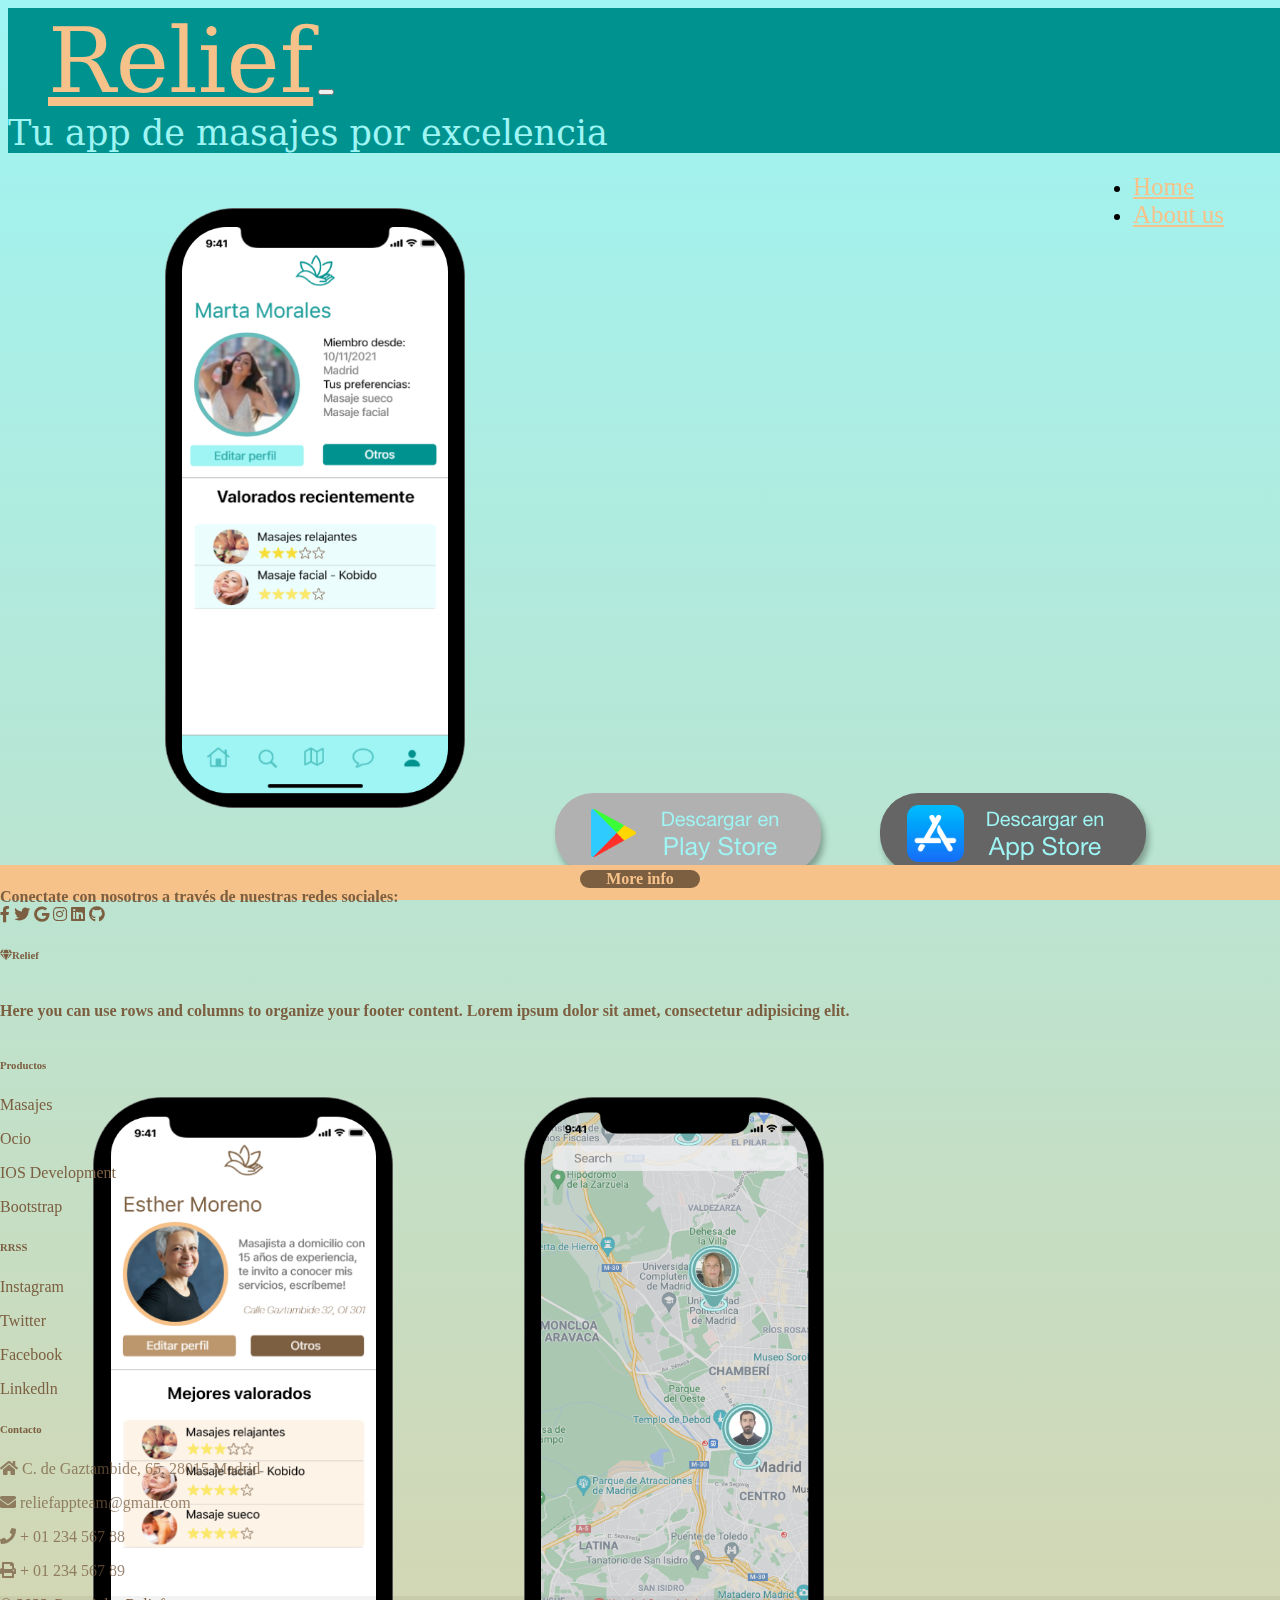
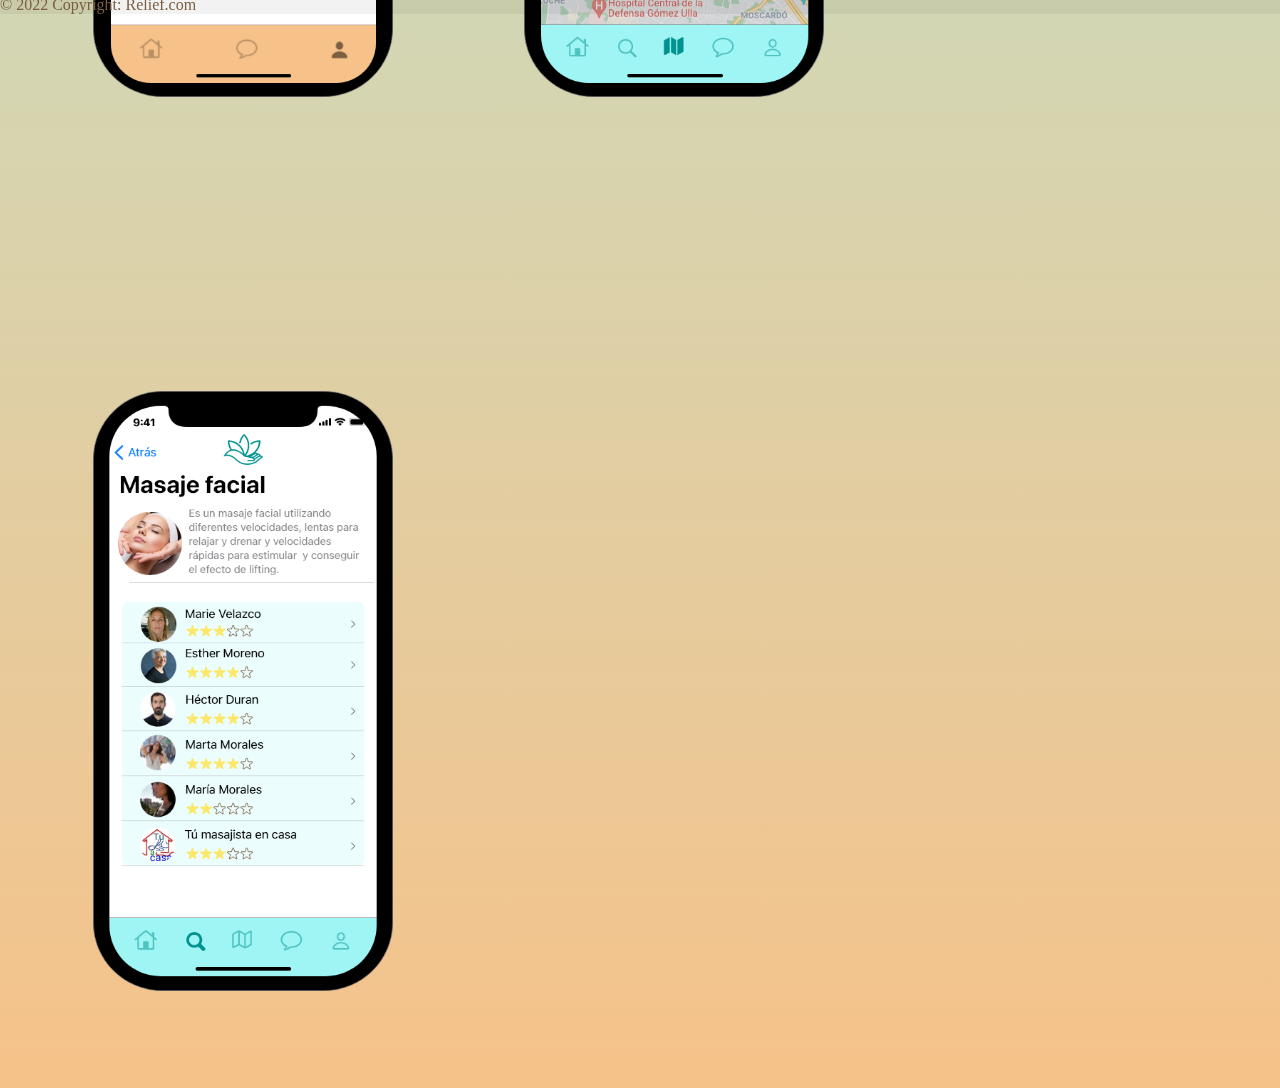
==== index.html @ e04775b9 "Hosting prep" ====
<!DOCTYPE html>
<html>

<head>
    <meta charset="UTF-8" />
    <title>Relief - Tu app de masajes</title>

    <link href="https://cdn.jsdelivr.net/npm/bootstrap@5.1.3/dist/css/bootstrap.min.css" rel="stylesheet" integrity="sha384-1BmE4kWBq78iYhFldvKuhfTAU6auU8tT94WrHftjDbrCEXSU1oBoqyl2QvZ6jIW3" crossorigin="anonymous" />
    <link rel="stylesheet" type="text/css" href="styles/homeStyle.css" />
    <link rel="stylesheet" type="text/css" href="styles/fontAwesome/css/all.css" />
    <link rel="shortcut icon" href="images/logo.png" />

</head>

<body>

    <nav class="navbar navbar-expand-lg ">
        <!--navbar-dark bg-dark-->
        <a class="navbar-brand" href="#">Relief</a>
        <button class="navbar-toggler" type="button" data-toggle="collapse" data-target="#navbarNav" aria-controls="navbarNav" aria-expanded="false" aria-label="Toggle navigation">
            <span class="navbar-toggler-icon"></span>
        </button>
        <p class="nav-link navText">Tu app de masajes por excelencia</p>
        <div class="collapse navbar-collapse" id="navbarNav">
            <ul class="navbar-nav">
                <li class="nav-item active">
                    <a class="nav-link" href="home_relief.html" style="text-decoration: underline;">Home <span class="sr-only">(current)</span></a>
                </li>
                <li class="nav-item">
                    <a class="nav-link" href="aboutUs_relief.html">About us</a>
                </li>
            </ul>
        </div>
    </nav>

    <div id="stores">
        <img id="imageProfile" src="images/Grupo 19.png" alt="">
        <img id="android" src="images/Grupo 36.png" alt=""></a>
        <a href="https://www.apple.com/es/ios/app-store/" target="blank">
            <img id="ios" title="https://www.apple.com/es/ios/app-store/" src="images/Grupo 37.png" />
        </a>

    </div>

    <div id="screenshots">

        <div class="row">

            <div class="column">
                <img id="imageProfile" src="images/Grupo 20.png" alt="" width="100%;">
            </div>

            <div class="column">
                <img id="imageProfile" src="images/Grupo 21.png" alt="" width="100%;">
            </div>

            <div class="column">
                <img id="imageProfile" src="images/Grupo 51.png" alt="" width="100%;">
            </div>
        </div>


    </div>





    <!-- Footer -->
    <footer id="footer" class="text-center text-lg-start text-muted">


        <!--bg-light-->
        <div id="footerState" onclick="changeFooterState()">More info</div>
        <!-- Section: Social media -->
        <section class="d-flex justify-content-center justify-content-lg-between p-4 border-bottom">
            <!-- Left -->
            <div class="me-5 d-none d-lg-block">
                <span class="fab fa">Conectate con nosotros a través de nuestras redes sociales:</span>
            </div>

            <div>
                <a href="" class="me-4 text-reset">
                    <i class="fab fa-facebook-f"></i>
                </a>
                <a href="" class="me-4 text-reset">
                    <i class="fab fa-twitter"></i>
                </a>
                <a href="" class="me-4 text-reset">
                    <i class="fab fa-google"></i>
                </a>
                <a href="" class="me-4 text-reset">
                    <i class="fab fa-instagram"></i>
                </a>
                <a href="" class="me-4 text-reset">
                    <i class="fab fa-linkedin"></i>
                </a>
                <a href="" class="me-4 text-reset">
                    <i class="fab fa-github"></i>
                </a>
            </div>
            <!-- Right -->
        </section>
        <!-- Section: Social media -->

        <!-- Section: Links  -->
        <section class="">
            <div class="container text-center text-md-start mt-5">
                <!-- Grid row -->
                <div class="row mt-3">
                    <!-- Grid column -->
                    <div class="col-md-3 col-lg-4 col-xl-3 mx-auto mb-4">
                        <!-- Content -->
                        <h6 class="text-uppercase fw-bold mb-4">
                            <i class="fas fa-gem me-3"></i>Relief
                        </h6>
                        <p class="fab fa">
                            Here you can use rows and columns to organize your footer content. Lorem ipsum dolor sit amet, consectetur adipisicing elit.
                        </p>
                    </div>
                    <!-- Grid column -->

                    <!-- Grid column -->
                    <div class="col-md-2 col-lg-2 col-xl-2 mx-auto mb-4">
                        <!-- Links -->
                        <h6 class="text-uppercase fw-bold mb-4">
                            Productos
                        </h6>
                        <p>
                            <a href="#!" class="text-reset">Masajes</a>
                        </p>
                        <p>
                            <a href="#!" class="text-reset">Ocio</a>
                        </p>
                        <p>
                            <a href="#!" class="text-reset">IOS Development</a>
                        </p>
                        <p>
                            <a href="#!" class="text-reset">Bootstrap</a>
                        </p>
                    </div>
                    <!-- Grid column -->

                    <!-- Grid column -->
                    <div class="col-md-3 col-lg-2 col-xl-2 mx-auto mb-4">
                        <!-- Links -->
                        <h6 class="text-uppercase fw-bold mb-4">
                            RRSS
                        </h6>
                        <p>
                            <a href="#!" class="text-reset">Instagram</a>
                        </p>
                        <p>
                            <a href="#!" class="text-reset">Twitter</a>
                        </p>

                        <p>
                            <a href="#!" class="text-reset">Facebook</a>
                        </p>
                        <p>
                            <a href="#!" class="text-reset">Linkedln</a>
                        </p>
                    </div>
                    <!-- Grid column -->

                    <!-- Grid column -->
                    <div class="col-md-4 col-lg-3 col-xl-3 mx-auto mb-md-0 mb-4">
                        <!-- Links -->
                        <h6 class="text-uppercase fw-bold mb-4">
                            Contacto
                        </h6>
                        <p><i class="fas fa-home me-3"></i> C. de Gaztambide, 65, 28015 Madrid</p>
                        <p>
                            <i class="fas fa-envelope me-3"></i> reliefappteam@gmail.com
                        </p>
                        <p><i class="fas fa-phone me-3"></i> + 01 234 567 88</p>
                        <p><i class="fas fa-print me-3"></i> + 01 234 567 89</p>
                    </div>
                    <!-- Grid column -->
                </div>
                <!-- Grid row -->
            </div>
        </section>
        <!-- Section: Links  -->

        <!-- Copyright -->
        <div class="text-center p-4" style="background-color: rgba(0, 0, 0, 0.05);">
            © 2022 Copyright:
            <a class="text-reset fw-bold" href="">Relief.com</a>
        </div>
    </footer>

</body>
<script src="script.js"></script>

</html>
---- styles/homeStyle.css ----
body {
    background: repeating-linear-gradient(to bottom, #9ef5f4 0%, #f6c289 100%);
    max-width: 100%;
    overflow-x: hidden;
}

footer {
    position: fixed;
    height: 35px;
    bottom: 0px;
    left: 0px;
    right: 0px;
    margin-bottom: 0px;
    background-color: #f6c289;
    z-index: 100;
}

#screenshots {
    text-align: center;
}

.row::after {
    content: "";
    display: table;
    clear: both;
}

.column {
    float: left;
    width: 33.33%;
    padding: 5px;
}

.navbar {
    width: 100%;
    position: fixed;
    font-size: 20px;
    background-color: #00928F;
    z-index: 100;
}

.nav-link {
    font-size: 25px;
    color: #f6c289;
}

.nav-link.navText {
    font-size: 35px;
    color: #9ef5f4;
    margin: 0 auto;
    cursor: none;
    font-family: 'Signpainter', cursive, 'serif';
}

.nav-link.navText:hover {
    color: #9ef5f4;
    font-size: 45px;
}

.navbar-nav {
    position: absolute;
    right: 5%;
}

.text-uppercase,
.fw-bold,
.mb-4 {
    color: #76593bb8;
    text-decoration: none;
}

.me-5.d-none.d-lg-block,
.col-md-3.col-lg-4.col-xl-3.mx-auto.mb-4,
.text-uppercase.fw-bold.mb-4,
.text-reset,
.text-center.p-4 {
    color: #7C5E40;
    text-decoration: none;
}

.fab {
    color: #7C5E40;
}

.navbar-brand {
    color: #f6c289;
    margin-left: 40px;
    font-size: 90px !important;
    font-family: 'Signpainter', cursive, 'serif';
}

.navbar-brand:hover {
    color: #7C5E40;
    text-shadow: 5px 5px 8px #f6c289;
}

.nav-link:hover {
    color: #7C5E40;
}

#stores {
    text-align: center;
    /*background: repeating-linear-gradient(to bottom, #9ef5f4 0%, #f6c289 100%);*/
}

#android:hover {
    cursor: not-allowed;
}

#ios:hover {
    cursor: pointer;
}

#imageProfile {
    margin: 80px;
    margin-top: 200px;
    width: 300px;
    height: 600px;
}

#logo {
    height: 140px;
}

#intro {
    background-color: blue;
}

#tittleHead {
    display: inline-block;
    margin-left: 20px;
    font-family: 'Signpainter', cursive, 'serif';
    font-size: 60px;
    color: #9EF5F4;
}

#footerState {
    width: 120px;
    margin: 0 auto;
    border-radius: 20px;
    text-align: center;
    color: #f6c289;
    background-color: #7C5E40;
    font-weight: 700;
    margin-top: 5px;
}

#footerState:hover {
    cursor: pointer;
}
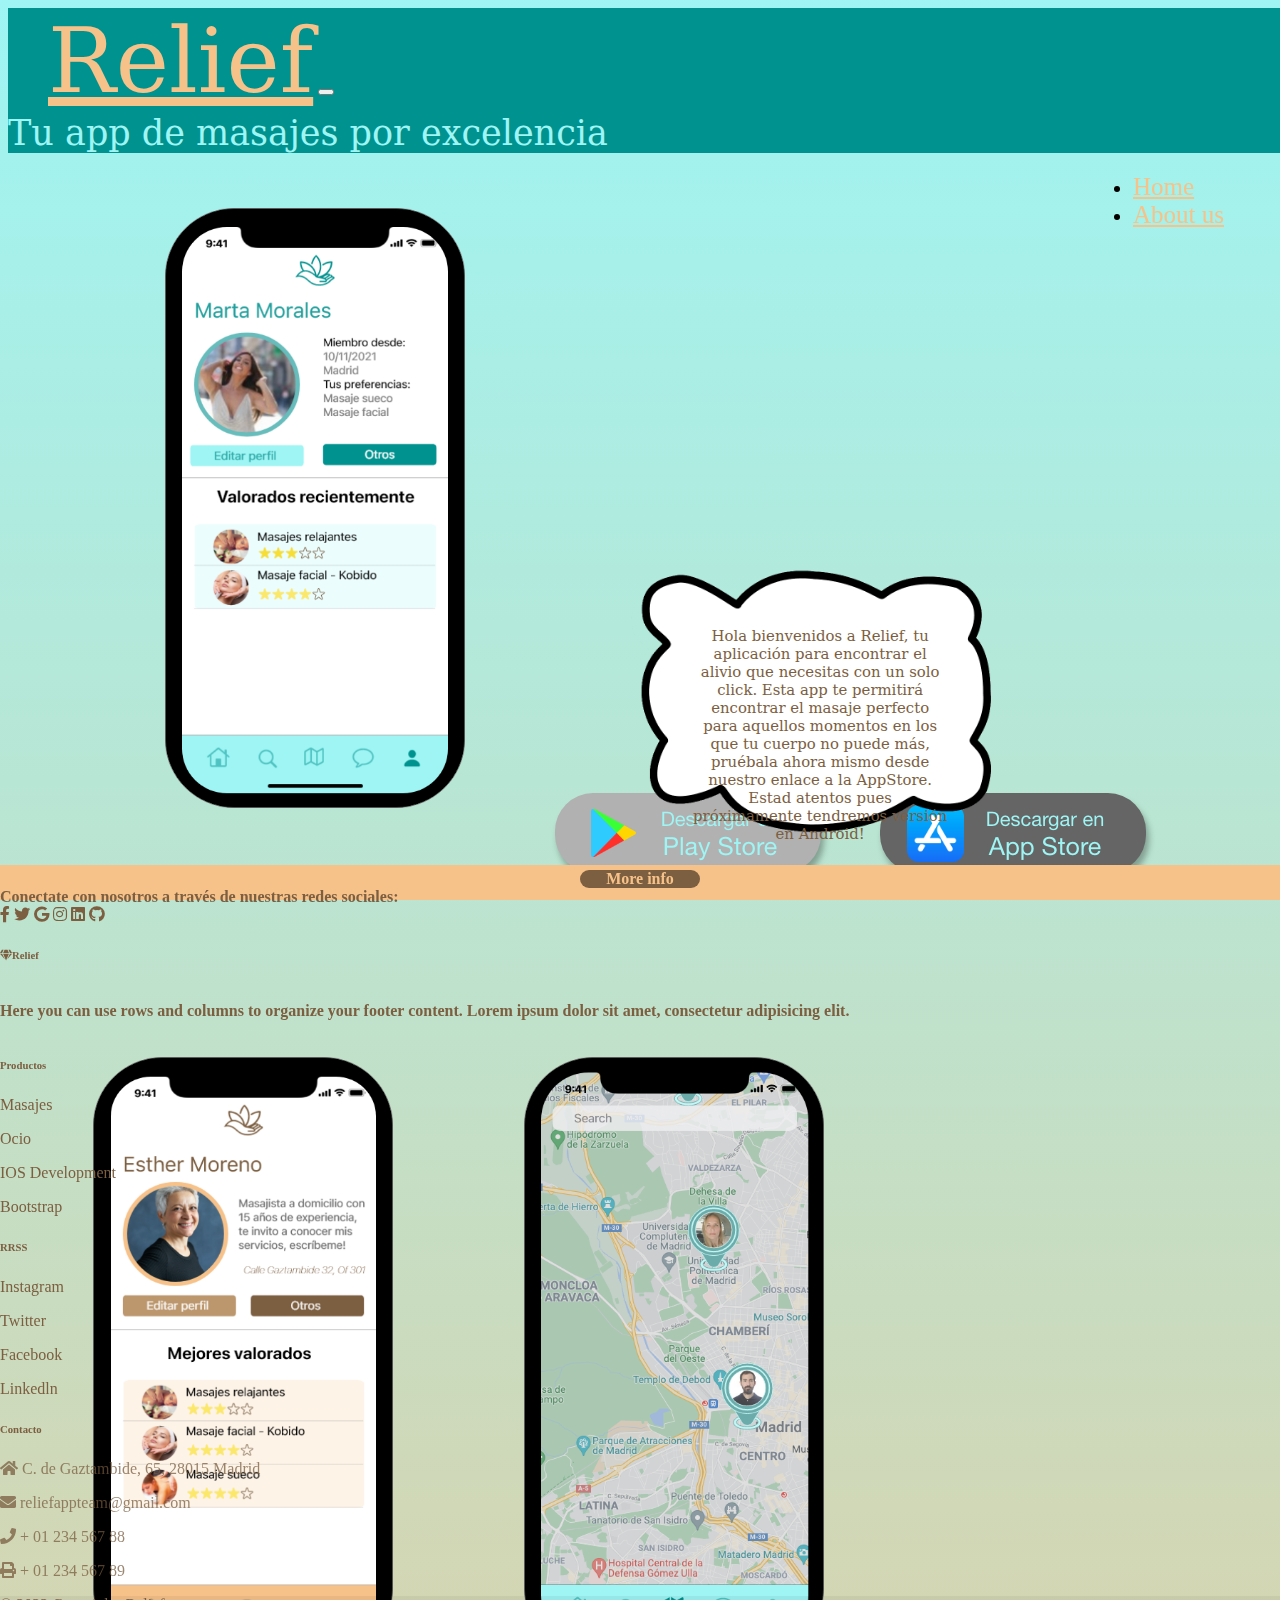
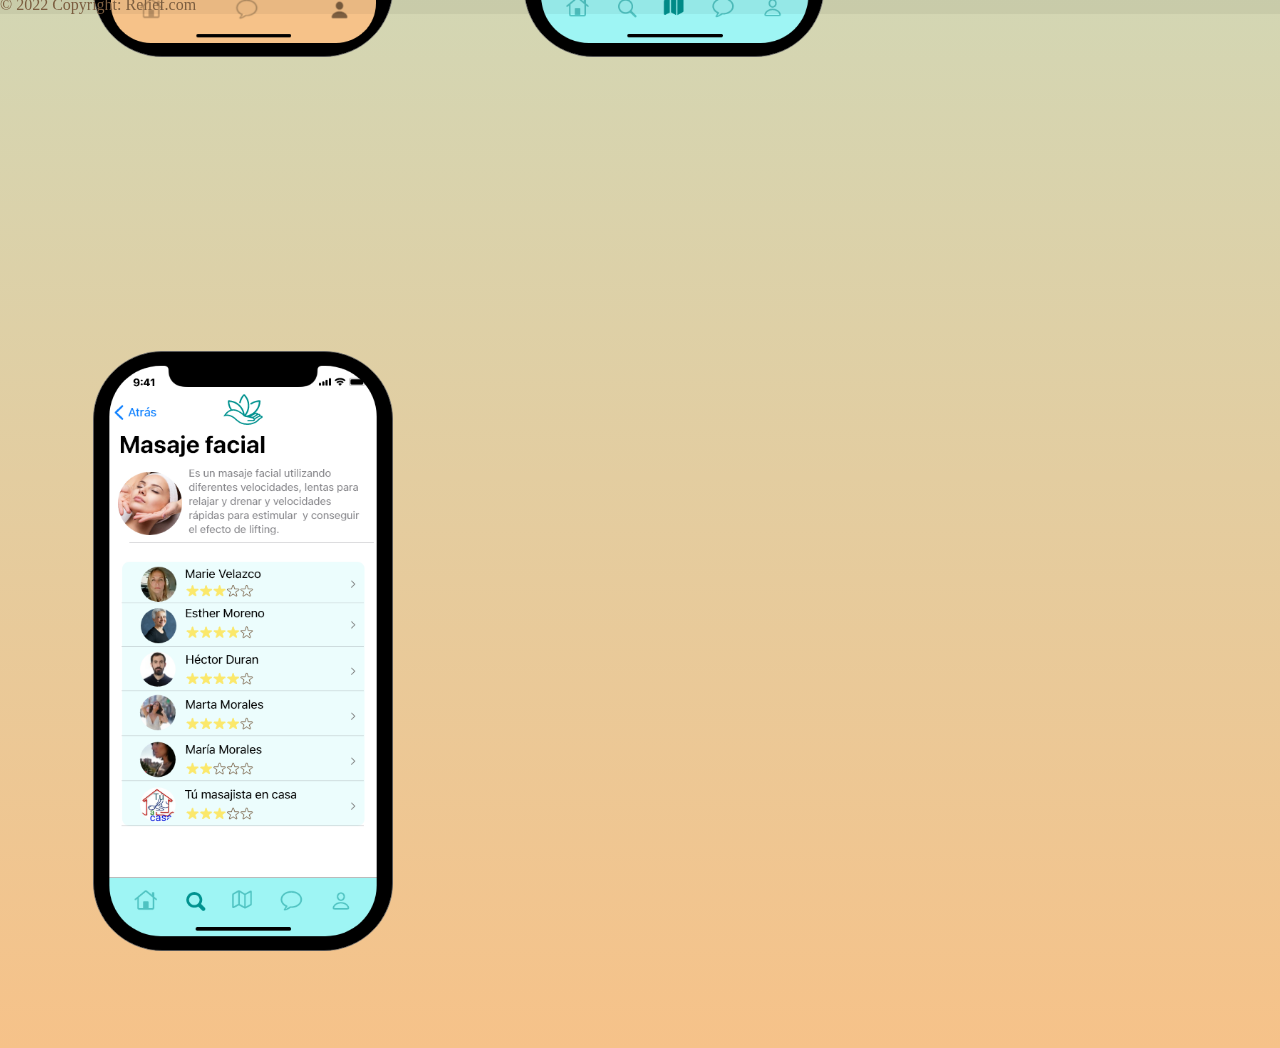
==== commit 53b037e2: "modifications Home/AboutUS" ====
--- a/index.html
+++ b/index.html
@@ -24,7 +24,7 @@
         <div class="collapse navbar-collapse" id="navbarNav">
             <ul class="navbar-nav">
                 <li class="nav-item active">
-                    <a class="nav-link" href="home_relief.html" style="text-decoration: underline;">Home <span class="sr-only">(current)</span></a>
+                    <a class="nav-link" href="index.html" style="text-decoration: underline;">Home <span class="sr-only">(current)</span></a>
                 </li>
                 <li class="nav-item">
                     <a class="nav-link" href="aboutUs_relief.html">About us</a>
@@ -34,13 +34,24 @@
     </nav>
 
     <div id="stores">
+
+
         <img id="imageProfile" src="images/Grupo 19.png" alt="">
         <img id="android" src="images/Grupo 36.png" alt=""></a>
         <a href="https://www.apple.com/es/ios/app-store/" target="blank">
             <img id="ios" title="https://www.apple.com/es/ios/app-store/" src="images/Grupo 37.png" />
         </a>
+        <div id="Description">
+            <p id="introText">Hola bienvenidos a Relief, tu aplicación para encontrar el alivio que necesitas con un solo click. Esta app te permitirá encontrar el masaje perfecto para aquellos momentos en los que tu cuerpo no puede más, pruébala ahora mismo desde nuestro enlace a la AppStore. 
+            Estad atentos pues próximamente tendremos versión en Android!</p>
+            <img id="nubeText" src="images/nube.png">
+            
+        </div>
+        
 
     </div>
+
+
 
     <div id="screenshots">
 
--- a/styles/homeStyle.css
+++ b/styles/homeStyle.css
@@ -126,6 +126,32 @@
     background-color: blue;
 }
 
+#Description{ 
+    width: 30%;
+    height: 15%;
+    display: block;
+    margin-left: 44%;
+    margin-top: -26%;
+
+}
+
+#introText{
+    display: block;
+    position: absolute;
+    margin-left: 10%;
+    margin-top: 5%;
+    width: 20%;
+    font-size: 93%;
+    font-family: 'Signpainter', cursive, 'serif';
+    color: #7C5E40;
+}
+
+#nubeText{
+    width: 100%;
+    margin-left: 15%;
+    display: flex;
+}
+
 #tittleHead {
     display: inline-block;
     margin-left: 20px;
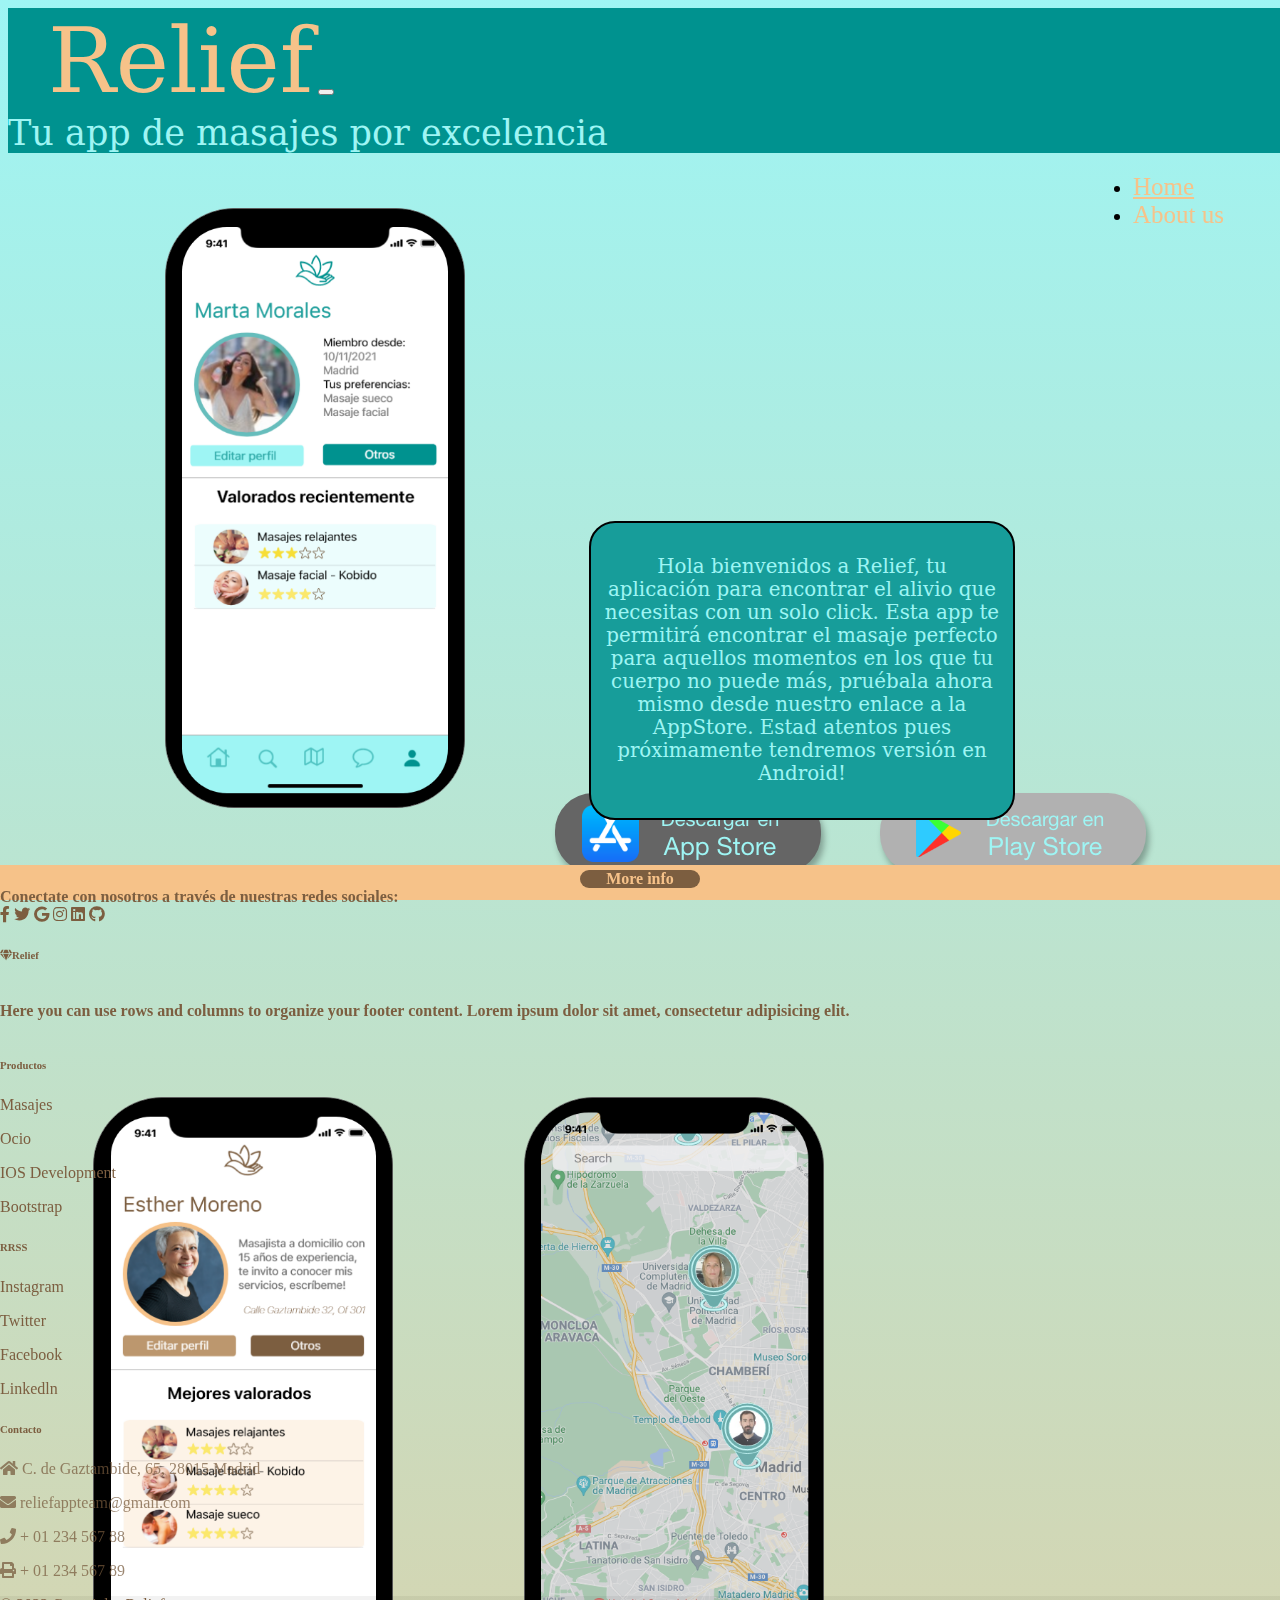
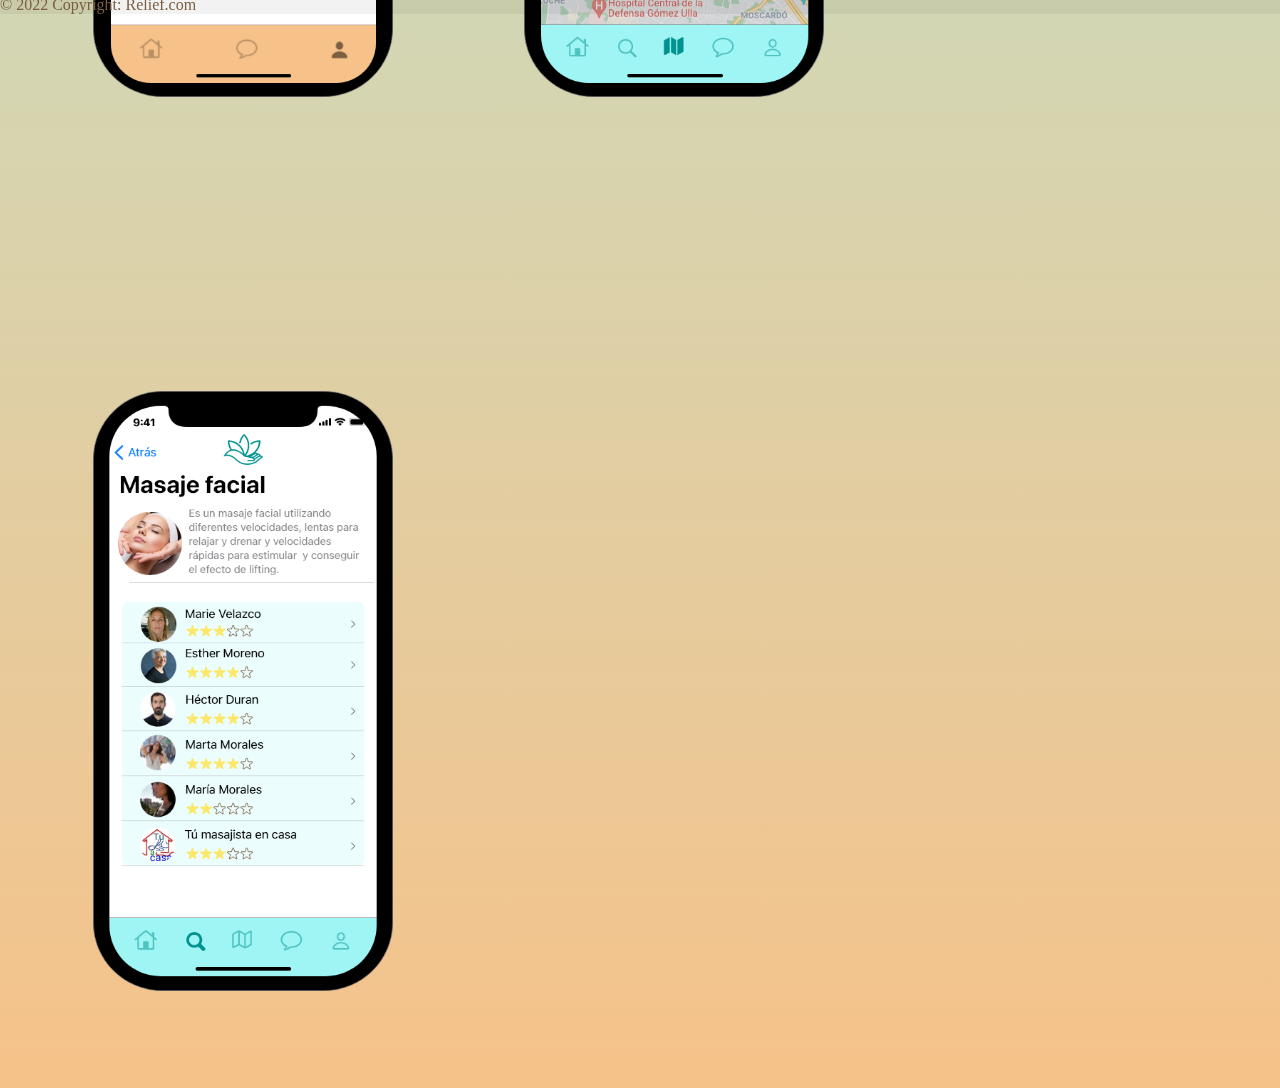
==== commit f5d06a60: "home modifications 1.3" ====
--- a/index.html
+++ b/index.html
@@ -33,23 +33,26 @@
         </div>
     </nav>
 
+
     <div id="stores">
 
-
         <img id="imageProfile" src="images/Grupo 19.png" alt="">
-        <img id="android" src="images/Grupo 36.png" alt=""></a>
+
+        <div id="Description">
+            <p id="introText">Hola bienvenidos a Relief, tu aplicación para encontrar el alivio que necesitas con un solo click. Esta app te permitirá encontrar el masaje perfecto para aquellos momentos en los que tu cuerpo no puede más, pruébala ahora mismo desde nuestro enlace a la AppStore. 
+            Estad atentos pues próximamente tendremos versión en Android!</p>
+            
+        </div>
+
         <a href="https://www.apple.com/es/ios/app-store/" target="blank">
             <img id="ios" title="https://www.apple.com/es/ios/app-store/" src="images/Grupo 37.png" />
         </a>
-        <div id="Description">
-            <p id="introText">Hola bienvenidos a Relief, tu aplicación para encontrar el alivio que necesitas con un solo click. Esta app te permitirá encontrar el masaje perfecto para aquellos momentos en los que tu cuerpo no puede más, pruébala ahora mismo desde nuestro enlace a la AppStore. 
-            Estad atentos pues próximamente tendremos versión en Android!</p>
-            <img id="nubeText" src="images/nube.png">
-            
-        </div>
+        <img id="android" src="images/Grupo 36.png" alt=""></a>
         
 
     </div>
+
+
 
 
 
--- a/styles/homeStyle.css
+++ b/styles/homeStyle.css
@@ -127,29 +127,34 @@
 }
 
 #Description{ 
-    width: 30%;
-    height: 15%;
-    display: block;
-    margin-left: 44%;
-    margin-top: -26%;
-
+    display: inline-flex;
+    width: 31%;
+    background-color: #179D9A;
+    padding: 1%;
+    border-radius: 26px;
+    border: black solid 2px;
+    position: absolute;
+    left: 46%;
+    top: 55%;
+    margin-top: 2%;
 }
 
 #introText{
-    display: block;
-    position: absolute;
-    margin-left: 10%;
-    margin-top: 5%;
-    width: 20%;
-    font-size: 93%;
+    display: inline-flex;
+    /* position: absolute; */
+    /* margin-left: 10%; */
+    /* margin-top: 5%; */
+    /* width: 50%; */
+    font-size: 124%;
     font-family: 'Signpainter', cursive, 'serif';
-    color: #7C5E40;
+    color: #9ef5f4;
 }
 
 #nubeText{
     width: 100%;
     margin-left: 15%;
     display: flex;
+    margin-top: 18%;
 }
 
 #tittleHead {
@@ -173,4 +178,20 @@
 
 #footerState:hover {
     cursor: pointer;
-}+}
+
+a {
+    color: #0d6efd;
+    text-decoration: none;
+}
+
+/* Hacer un responsive a partir de 1130x976 para poner el cuadro de texto debajo de los enlaces
+colocar tambien enlaces para que estén juntos.
+
+A partir de 994x976 los headers de home y about us desaparecen, faltaria colocarlos y quitar 
+el texto del titulo o ponerlo debajo de "RELIEF", quiza las imágenes de los móviles deberían 
+hacerse mas pequeñas o colocarse mejor.
+
+A partir de 500x976 hacer otro más para poder adaptarse a pantallas verticales pequeñas
+o para móviles, el cuadro de texto debajo de los enlaces y las imagenes de los moviles
+que esten centradas y no tan super puestas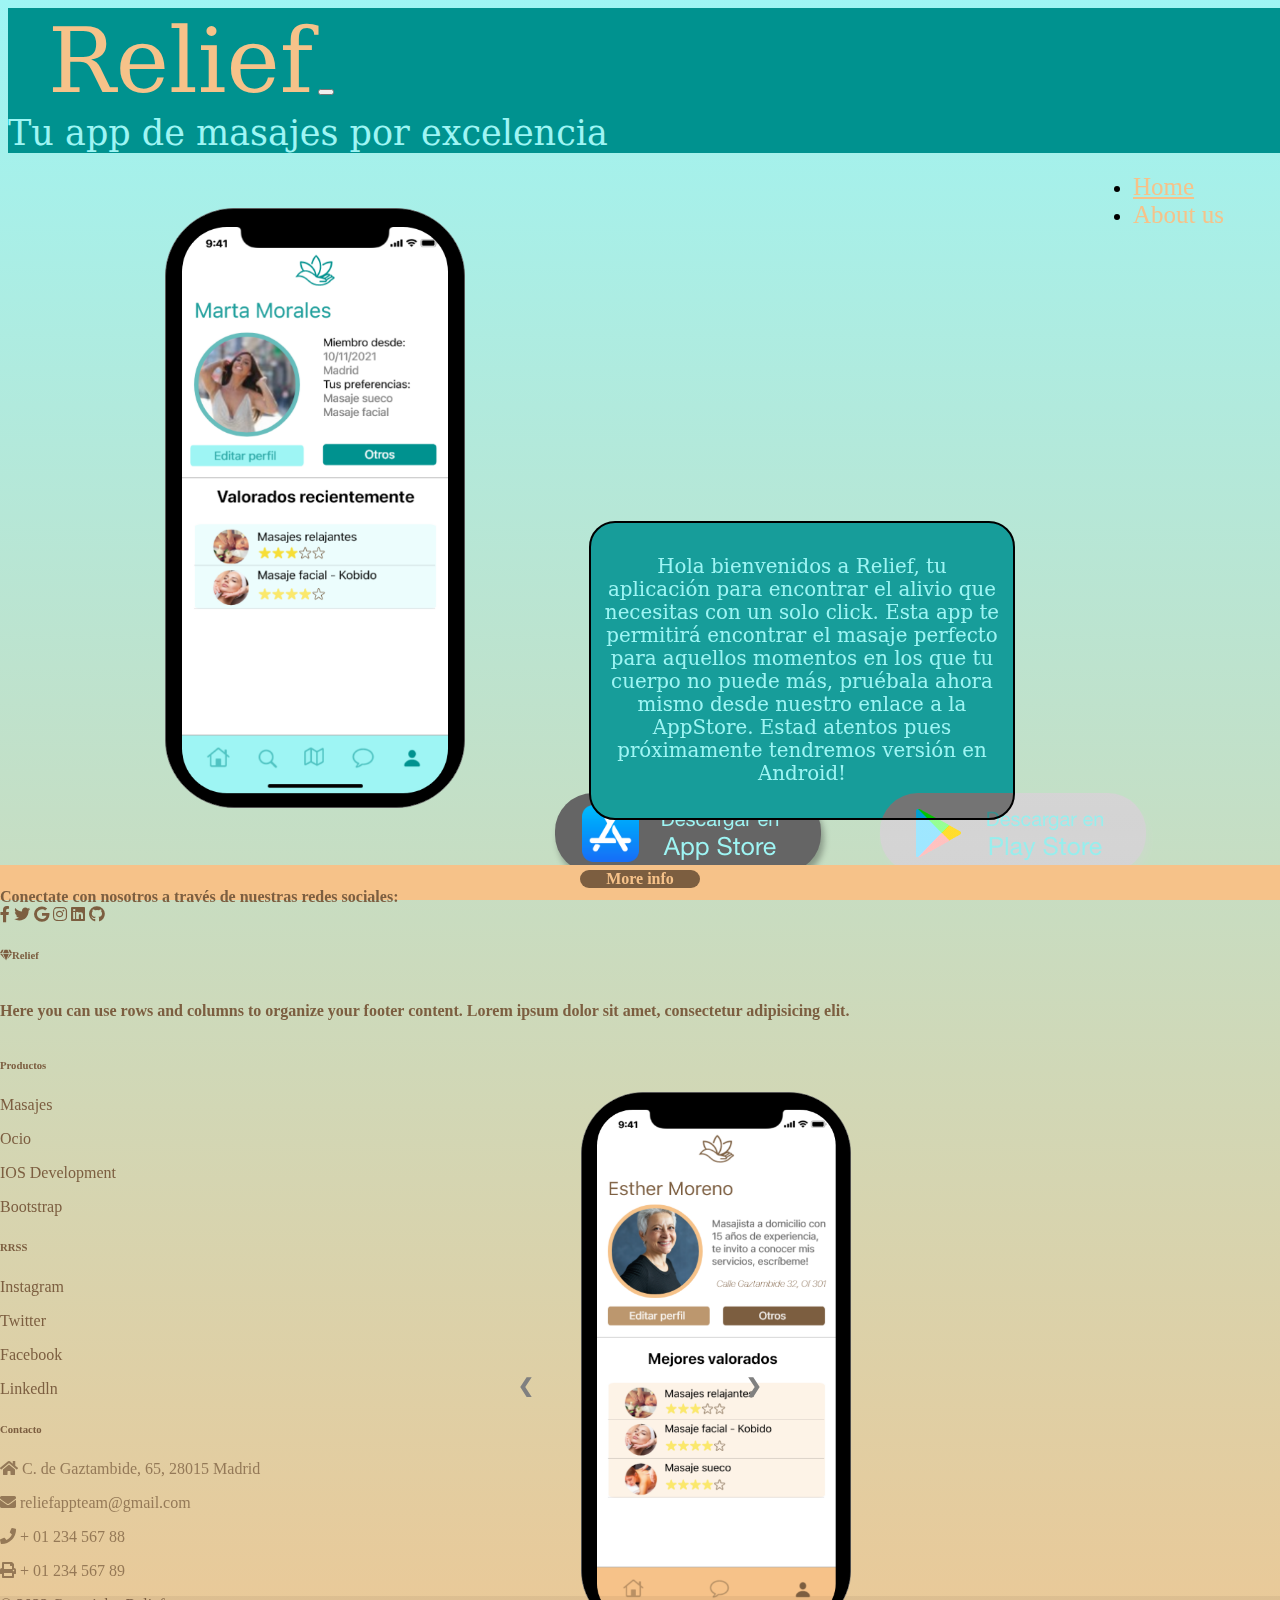
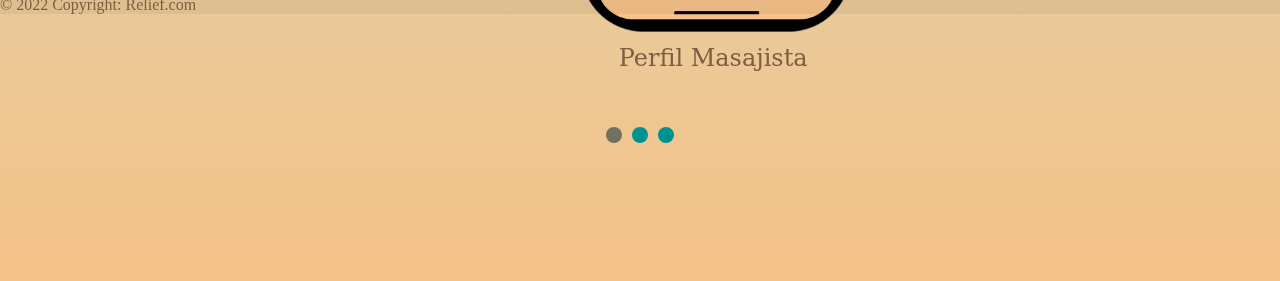
==== commit 66f41610: "HomeCarousel Imagenes" ====
--- a/index.html
+++ b/index.html
@@ -56,7 +56,7 @@
 
 
 
-    <div id="screenshots">
+   <!-- <div id="screenshots">
 
         <div class="row">
 
@@ -72,12 +72,53 @@
                 <img id="imageProfile" src="images/Grupo 51.png" alt="" width="100%;">
             </div>
         </div>
-
-
-    </div>
-
-
-
+    </div>-->
+
+
+                                    <!-- /*PRUEBA CARROUSEL*/ -->
+     <!-- Slideshow container -->
+<div class="slideshow-container fade">
+
+  <!-- Full images with numbers and message Info -->
+  <div class="Containers">
+
+    
+    <img id="imgCarousel" src="images/Grupo 20.png">
+    <div class="Info" >Perfil Masajista</div>
+
+  </div>
+
+  <div class="Containers">
+
+    
+    <img id="imgCarousel" src="images/Grupo 21.png">
+    <div class="Info">Buscador Mapa</div>
+  </div>
+
+
+  <div class="Containers">
+
+    
+    <img id="imgCarousel" src="images/Grupo 51.png">
+    <div class="Info" >Búsqueda Masajes</div>
+  
+  </div>
+
+  <!-- Back and forward buttons -->
+  <a class="Back" onclick="plusSlides(-1)">&#10094;</a>
+  <a class="forward" onclick="plusSlides(1)">&#10095;</a>
+</div>
+<br>
+
+<!-- The circles/dots -->
+<div style="text-align:center">
+  <span class="dots" onclick="currentSlide(1)"></span>
+  <span class="dots" onclick="currentSlide(2)"></span>
+  <span class="dots" onclick="currentSlide(3)"></span>
+</div> 
+
+
+                                 <!-- /*PRUEBA CARROUSEL*/ -->
 
 
     <!-- Footer -->
--- a/styles/homeStyle.css
+++ b/styles/homeStyle.css
@@ -105,6 +105,10 @@
 
 #android:hover {
     cursor: not-allowed;
+}
+
+#android {
+    mix-blend-mode: color;
 }
 
 #ios:hover {
@@ -150,12 +154,6 @@
     color: #9ef5f4;
 }
 
-#nubeText{
-    width: 100%;
-    margin-left: 15%;
-    display: flex;
-    margin-top: 18%;
-}
 
 #tittleHead {
     display: inline-block;
@@ -185,6 +183,126 @@
     text-decoration: none;
 }
 
+                                        /*PRUEBA CARROUSEL*/
+/** {box-sizing:border-box}*/
+
+/* Slideshow container */
+.slideshow-container {
+  max-width: 1000px;
+  position: relative;
+  margin: auto;
+}
+
+/* Make the images invisible by default */
+.Containers {
+  /*display: none;*/
+  margin: 80px;
+  margin-top: 200px;
+  width: 300px;
+  height: 600px;
+}
+
+/* forward & Back buttons */
+.Back, .forward {
+  cursor: pointer;
+  position: absolute;
+  top: 48%;
+  width: auto;
+  margin-top: -23px;
+  padding: 17px;
+  color: grey;
+  font-weight: bold;
+  font-size: 19px;
+  transition: 0.4s ease;
+  border-radius: 0 5px 5px 0;
+  user-select: none;
+}
+
+/* Place the "forward button" to the right */
+.forward {
+  right: 0;
+  border-radius: 4px 0 0 4px;
+}
+
+/*when the user hovers,add a black background with some little opacity */
+.Back:hover, .forward:hover {
+  background-color: rgba(0,0,0,0.8);
+}
+
+/* Caption Info */
+.Info {
+  color: #7C5E40;
+  padding: 10px 14px;
+  position: absolute;
+  bottom: 10px;
+  width: 85%;
+  text-align: center;
+  font-family: 'Signpainter', cursive, 'serif';
+  font-size: 150%;
+}
+
+/* Worknumbering (1/3 etc) */
+.MessageInfo {
+  color: #f2f2f3;
+  font-size: 14px;
+  padding: 10px 14px;
+  position: absolute;
+  top: 0;
+}
+
+/* The circles or bullets and indicators */
+.dots {
+  cursor: pointer;
+  height: 16px;
+  width: 16px;
+  margin: 0 3px;
+  background-color: #00928F;
+  border-radius: 50%;
+  display: inline-block;
+  transition: background-color 0.5s ease;
+  margin-bottom: 10%;
+  margin-top: -5%;
+}
+
+.enable, .dots:hover {
+  background-color: #717161;
+}
+
+/* Faint animation */
+.fade {
+  -webkit-animation-name: fade;
+  -webkit-animation-duration: 2.4s;
+  animation-name: fade;
+  animation-duration: 2.4s;
+}
+
+.fade:not(.show) {
+    opacity: 1;
+    width: 22%;
+}
+
+@-webkit-keyframes fade {
+  from {opacity: .5}
+  to {opacity: 2}
+}
+
+@keyframes fade {
+  from {opacity: .5}
+  to {opacity: 2}
+}
+
+#imgCarousel {
+    display: inline-block;
+    /* margin: 80px; */
+    /* margin-top: 200px; */
+    width: 90%;
+    height: 90%;
+
+}
+                            /*PRUEBA CARROUSEL*/
+
+
+
 /* Hacer un responsive a partir de 1130x976 para poner el cuadro de texto debajo de los enlaces
 colocar tambien enlaces para que estén juntos.
 
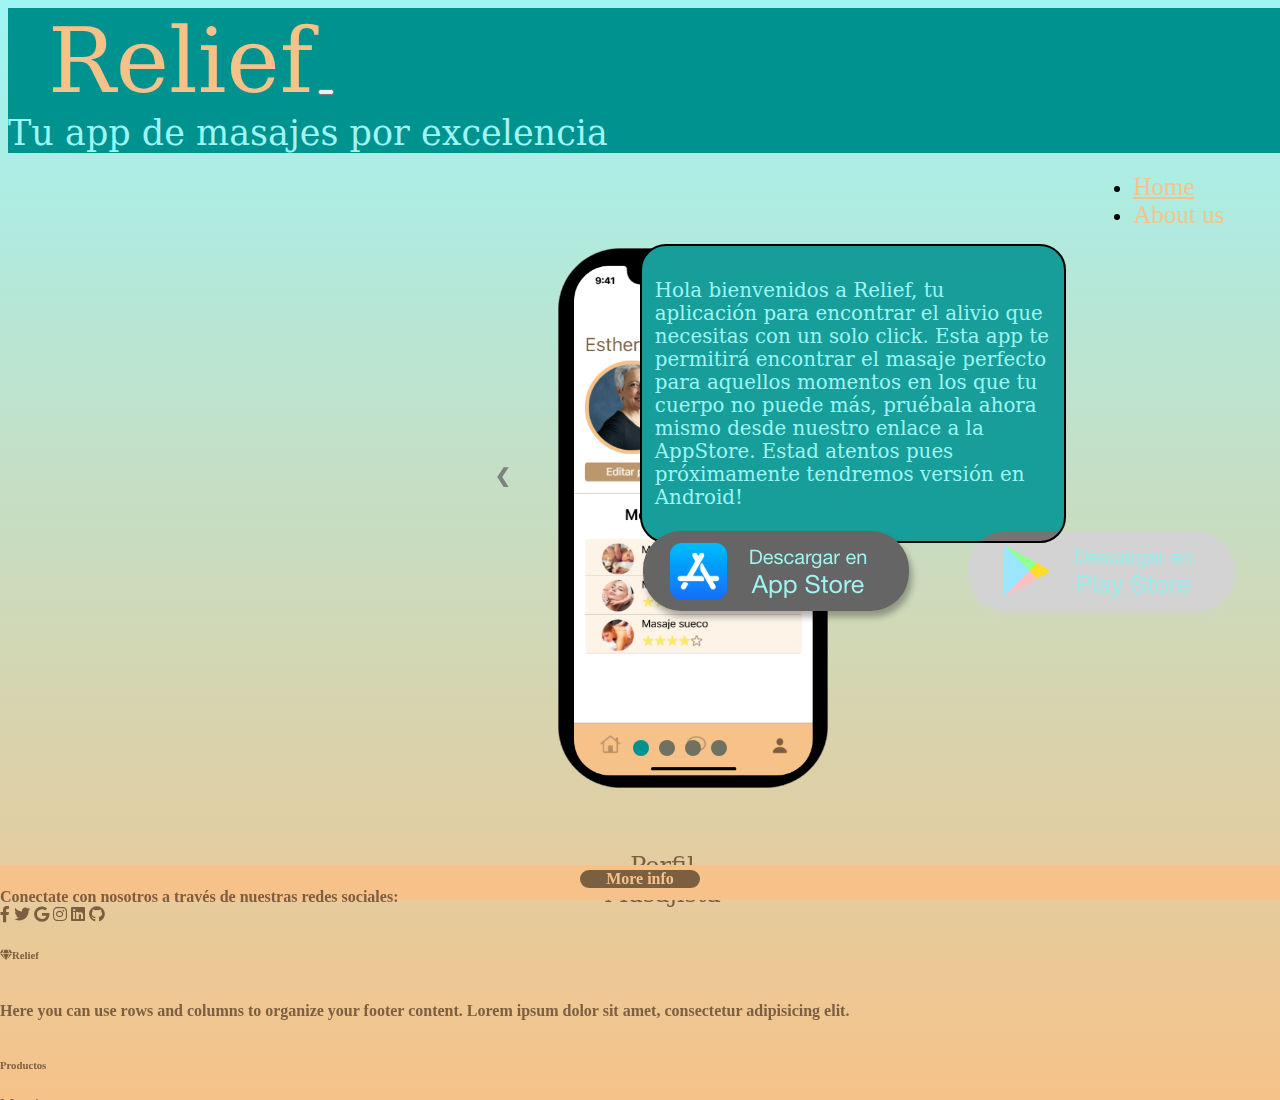
==== commit 6b2ddd06: "cambio home/carrousel" ====
--- a/index.html
+++ b/index.html
@@ -33,16 +33,65 @@
         </div>
     </nav>
 
-
-    <div id="stores">
-
-        <img id="imageProfile" src="images/Grupo 19.png" alt="">
-
-        <div id="Description">
+<div class="slideshow-container fade">
+
+  <!-- Full images with numbers and message Info -->
+  <div class="Containers">
+
+    
+    <img id="imgCarousel" src="images/Grupo 20.png">
+    <div class="Info" >Perfil Masajista</div>
+
+  </div>
+
+  <div class="Containers">
+
+    
+    <img id="imgCarousel" src="images/Grupo 21.png">
+    <div class="Info">Buscador Mapa</div>
+  </div>
+
+
+  <div class="Containers">
+
+    
+    <img id="imgCarousel" src="images/Grupo 51.png">
+    <div class="Info" >Masajes</div>
+  
+  </div>
+
+  <div class="Containers">
+
+    
+    <img id="imgCarousel" src="images/Grupo 50.png">
+    <div class="Info" >Búsqueda Masajes</div>
+  
+  </div>
+
+  <!-- Back and forward buttons -->
+  <a class="Back" onclick="plusSlides(-1)">&#10094;</a>
+  <a class="forward" onclick="plusSlides(1)">&#10095;</a>
+</div>
+<br>
+
+<!-- The circles/dots -->
+<div class="dotsLine">
+  <span class="dots" onclick="currentSlide(1)"></span>
+  <span class="dots" onclick="currentSlide(2)"></span>
+  <span class="dots" onclick="currentSlide(3)"></span>
+  <span class="dots" onclick="currentSlide(4)"></span>
+</div> 
+
+    <div id="Description">
             <p id="introText">Hola bienvenidos a Relief, tu aplicación para encontrar el alivio que necesitas con un solo click. Esta app te permitirá encontrar el masaje perfecto para aquellos momentos en los que tu cuerpo no puede más, pruébala ahora mismo desde nuestro enlace a la AppStore. 
             Estad atentos pues próximamente tendremos versión en Android!</p>
             
-        </div>
+    </div>
+    <div id="stores">
+
+        <!--<img id="imageProfile" src="images/Grupo 19.png" alt="">-->
+
+       
 
         <a href="https://www.apple.com/es/ios/app-store/" target="blank">
             <img id="ios" title="https://www.apple.com/es/ios/app-store/" src="images/Grupo 37.png" />
@@ -77,45 +126,7 @@
 
                                     <!-- /*PRUEBA CARROUSEL*/ -->
      <!-- Slideshow container -->
-<div class="slideshow-container fade">
-
-  <!-- Full images with numbers and message Info -->
-  <div class="Containers">
-
-    
-    <img id="imgCarousel" src="images/Grupo 20.png">
-    <div class="Info" >Perfil Masajista</div>
-
-  </div>
-
-  <div class="Containers">
-
-    
-    <img id="imgCarousel" src="images/Grupo 21.png">
-    <div class="Info">Buscador Mapa</div>
-  </div>
-
-
-  <div class="Containers">
-
-    
-    <img id="imgCarousel" src="images/Grupo 51.png">
-    <div class="Info" >Búsqueda Masajes</div>
-  
-  </div>
-
-  <!-- Back and forward buttons -->
-  <a class="Back" onclick="plusSlides(-1)">&#10094;</a>
-  <a class="forward" onclick="plusSlides(1)">&#10095;</a>
-</div>
-<br>
-
-<!-- The circles/dots -->
-<div style="text-align:center">
-  <span class="dots" onclick="currentSlide(1)"></span>
-  <span class="dots" onclick="currentSlide(2)"></span>
-  <span class="dots" onclick="currentSlide(3)"></span>
-</div> 
+
 
 
                                  <!-- /*PRUEBA CARROUSEL*/ -->
--- a/styles/homeStyle.css
+++ b/styles/homeStyle.css
@@ -100,7 +100,11 @@
 
 #stores {
     text-align: center;
-    /*background: repeating-linear-gradient(to bottom, #9ef5f4 0%, #f6c289 100%);*/
+    /* background: repeating-linear-gradient(to bottom, #9ef5f4 0%, #f6c289 100%); */
+    margin-bottom: 70px;
+    position: relative;
+    left: 320px;
+    bottom: 400px;
 }
 
 #android:hover {
@@ -138,9 +142,9 @@
     border-radius: 26px;
     border: black solid 2px;
     position: absolute;
-    left: 46%;
-    top: 55%;
-    margin-top: 2%;
+    left: 50%;
+    top: 20%;
+    margin-top: 5%;
 }
 
 #introText{
@@ -188,9 +192,12 @@
 
 /* Slideshow container */
 .slideshow-container {
-  max-width: 1000px;
-  position: relative;
-  margin: auto;
+    max-width: 1000px;
+    position: relative;
+    /* margin: auto; */
+    display: inline-block;
+    margin-left: 470px;
+    margin-top: 40px;
 }
 
 /* Make the images invisible by default */
@@ -235,7 +242,7 @@
   padding: 10px 14px;
   position: absolute;
   bottom: 10px;
-  width: 85%;
+  width: 65%;
   text-align: center;
   font-family: 'Signpainter', cursive, 'serif';
   font-size: 150%;
@@ -251,12 +258,20 @@
 }
 
 /* The circles or bullets and indicators */
+
+.dotsLine {
+    position: absolute;
+    left: 630px;
+    bottom: 130px;
+
+}
+
 .dots {
   cursor: pointer;
   height: 16px;
   width: 16px;
   margin: 0 3px;
-  background-color: #00928F;
+  background-color: #717161; 
   border-radius: 50%;
   display: inline-block;
   transition: background-color 0.5s ease;
@@ -265,7 +280,7 @@
 }
 
 .enable, .dots:hover {
-  background-color: #717161;
+  background-color: #00928F;
 }
 
 /* Faint animation */
@@ -299,11 +314,15 @@
     height: 90%;
 
 }
-                            /*PRUEBA CARROUSEL*/
-
-
-
-/* Hacer un responsive a partir de 1130x976 para poner el cuadro de texto debajo de los enlaces
+                            /*FIN PRUEBA CARROUSEL*/
+
+
+
+/*
+
+EL MAYOR PROBLEMA PARA RESPONSIVE ES AJUSTAR EL CARROUSEL***
+
+ Hacer un responsive a partir de 1130x976 para poner el cuadro de texto debajo de los enlaces
 colocar tambien enlaces para que estén juntos.
 
 A partir de 994x976 los headers de home y about us desaparecen, faltaria colocarlos y quitar 
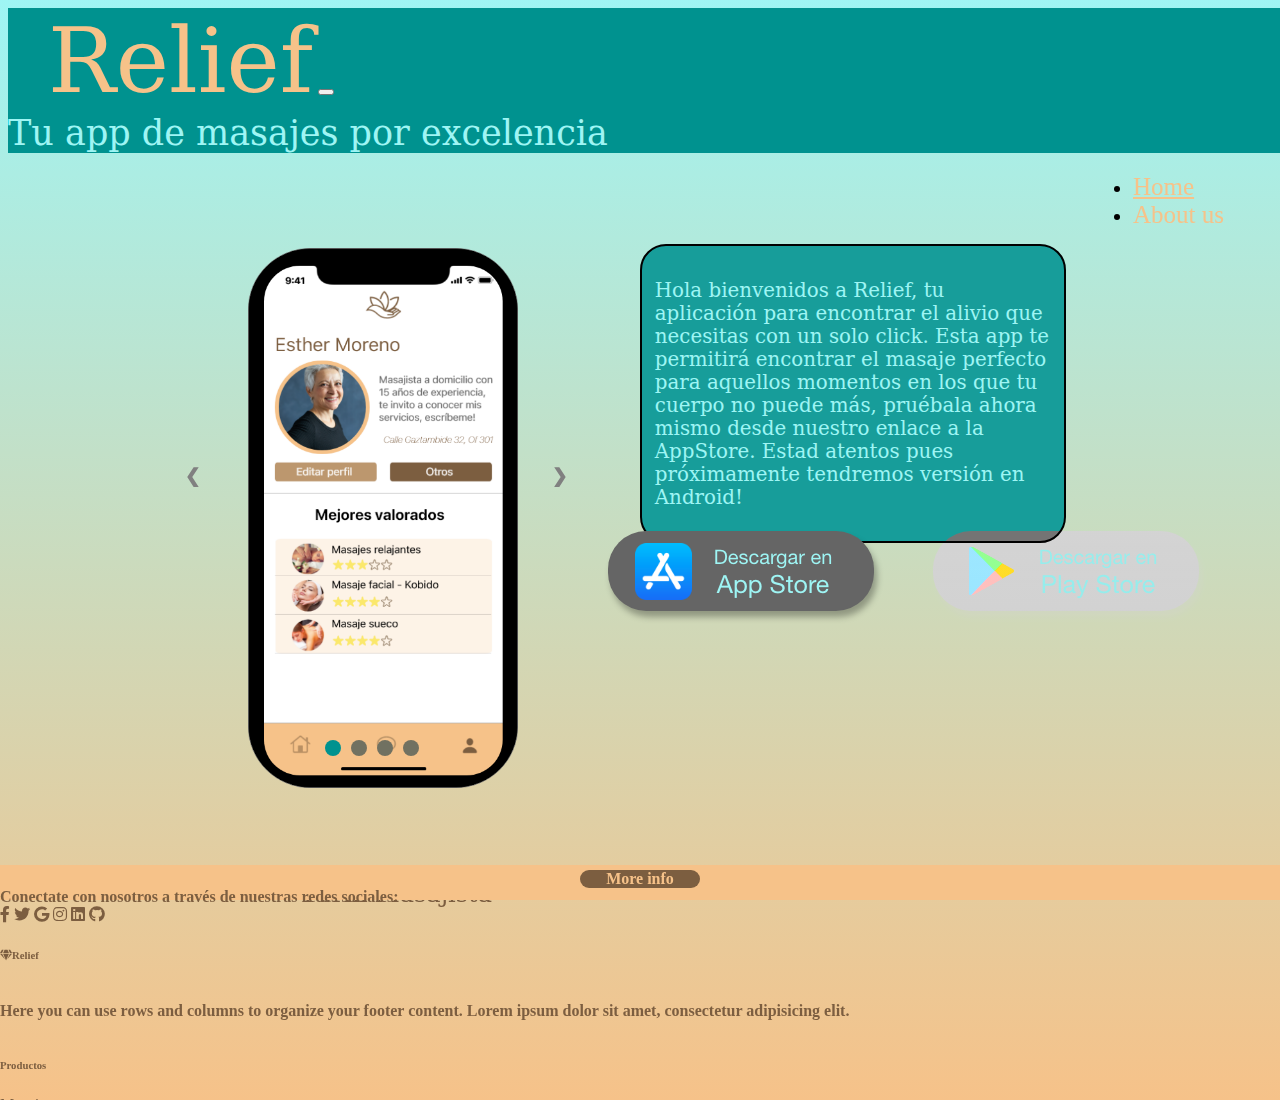
==== commit 1bf8a0e4: "Burger para navegacion hecha" ====
--- a/index.html
+++ b/index.html
@@ -20,6 +20,13 @@
         <button class="navbar-toggler" type="button" data-toggle="collapse" data-target="#navbarNav" aria-controls="navbarNav" aria-expanded="false" aria-label="Toggle navigation">
             <span class="navbar-toggler-icon"></span>
         </button>
+        <div class="Burger">
+            
+            <a class="burgerHome" href="index.html" > Home </a>
+            <a class="burgerUs" href="aboutUs_relief.html"> About Us </a>
+
+        </div>
+        
         <p class="nav-link navText">Tu app de masajes por excelencia</p>
         <div class="collapse navbar-collapse" id="navbarNav">
             <ul class="navbar-nav">
--- a/styles/homeStyle.css
+++ b/styles/homeStyle.css
@@ -96,6 +96,45 @@
 
 .nav-link:hover {
     color: #7C5E40;
+}
+
+.Burger {
+
+    text-align: center;
+    -webkit-text-stroke-width: medium;
+    
+    padding: 14px;
+    position: absolute;
+    top: 112px;
+    display: inline-flex;
+}
+
+.burgerHome{
+
+
+    margin-right: 30px;
+    margin-left: 20px;
+    text-decoration: underline;
+    display: none;
+    color: #f6c289;
+
+}
+
+.burgerHome:hover {
+    color: #7C5E40;
+    text-shadow: 5px 5px 8px #f6c289;
+}
+
+.burgerUs{
+    text-decoration: none;
+    display: none;
+    color: #f6c289;
+
+}
+
+.burgerUs:hover {
+    color: #7C5E40;
+    text-shadow: 5px 5px 8px #f6c289;
 }
 
 #stores {
@@ -331,4 +370,169 @@
 
 A partir de 500x976 hacer otro más para poder adaptarse a pantallas verticales pequeñas
 o para móviles, el cuadro de texto debajo de los enlaces y las imagenes de los moviles
-que esten centradas y no tan super puestas+que esten centradas y no tan super puestas */
+
+
+@media screen and (max-width: 1700px){
+
+  #Description {
+    
+    left: 60%;
+    
+  }
+
+  #stores {
+
+    left: 410px;
+  }
+
+  .slideshow-container {
+
+    margin-left: 300px;
+  }
+
+  .dotsLine {
+    left: 462px;
+  }
+
+  .fade:not(.show) {
+    opacity: 1;
+    width: 28%;
+  }
+
+}
+
+/*
+
+**FALTARIA PODER MOVER O CREAR HAMBURGUESA PARA NAVEGACION HOME ABOUT US**
+            ->994x976<-*/
+
+@media screen and (max-width: 1300px) /*(max-height: 800px)*/{
+
+    #Description {
+    
+    left: 50%;
+    
+  }
+
+  #stores {
+
+    left: 285px;
+  }
+
+  .slideshow-container {
+
+    margin-left: 160px;
+  }
+
+  .dotsLine {
+    left: 322px;
+  }
+
+  .fade:not(.show) {
+    opacity: 1;
+    width: 33%;
+  }
+
+}
+
+/*
+
+**FALTARIA PODER MOVER O CREAR HAMBURGUESA PARA NAVEGACION HOME ABOUT US**
+            ->550x076<-*/
+
+@media screen and (max-width: 1100px) /*and (max-height: 800px)*/{
+
+   #Description {
+    
+    left: 50%;
+    
+  }
+
+  #stores {
+
+    left: 485px;
+    width: 50px;
+    bottom: 630px;
+  }
+
+  .slideshow-container {
+
+    margin-left: 28px;
+    margin-bottom: 440px;
+  }
+
+  .dotsLine {
+    left: 190px;
+    bottom: 130px;
+  }
+
+  .fade:not(.show) {
+    opacity: 1;
+    width: 43%;
+  }
+
+  
+
+}
+
+@media screen and (max-width: 992px){
+  .burgerHome {
+    display: inline-flex;
+
+  }
+
+  .burgerUs {
+    display: inline-flex;
+
+  }
+
+}
+
+
+@media screen and (max-width: 800px) /*and (max-height: 700px)*/{
+
+   #Description {
+    
+    left: 15%;
+    width: 400px;
+    top: 260px;
+    
+  }
+
+  #stores {
+
+    width: 50px;
+    left: 145px;
+    /*bottom: 650px;*/
+
+  }
+
+  .slideshow-container {
+
+    margin-bottom: 251px;
+    margin-left: 68px;
+    top: 491px;
+  }
+
+  .dotsLine {
+    left: 239px;
+    /*bottom: -358px*/
+    bottom: -350px;
+  }
+
+  .fade:not(.show) {
+    opacity: 1;
+    width: 73%;
+  }
+
+  .burgerHome {
+    display: inline-flex;
+  }
+
+  .burgerUs {
+    display: inline-flex;
+    
+  }
+
+}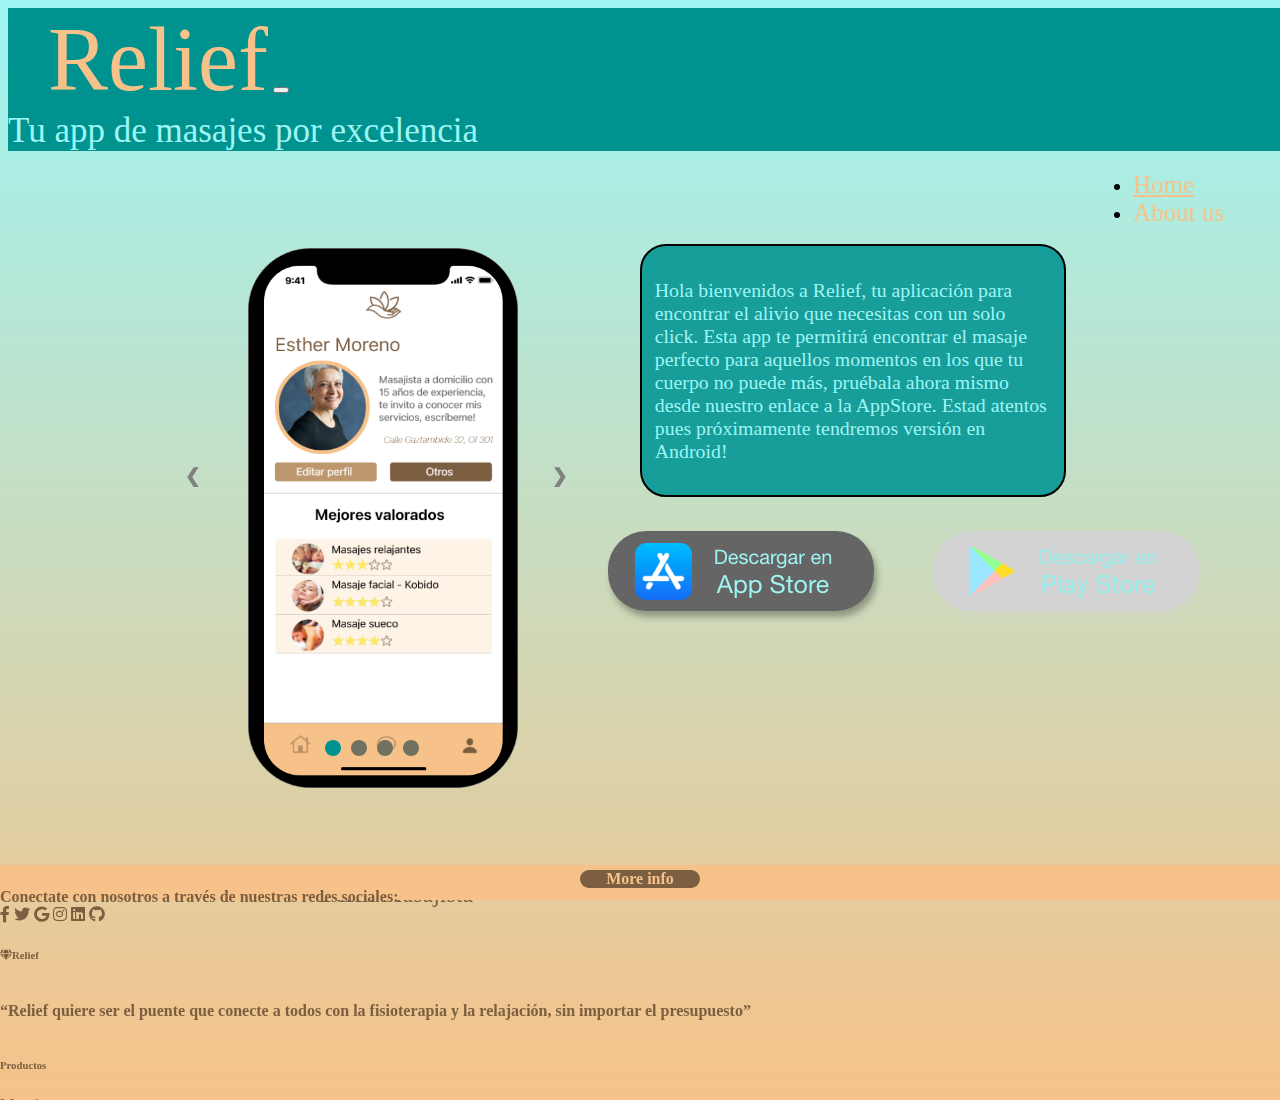
==== commit 557baf62: "cambios en las fuentes y texto footer" ====
--- a/index.html
+++ b/index.html
@@ -188,7 +188,8 @@
                             <i class="fas fa-gem me-3"></i>Relief
                         </h6>
                         <p class="fab fa">
-                            Here you can use rows and columns to organize your footer content. Lorem ipsum dolor sit amet, consectetur adipisicing elit.
+                            
+                            “Relief quiere ser el puente que conecte a todos con la fisioterapia y la relajación, sin importar el presupuesto”
                         </p>
                     </div>
                     <!-- Grid column -->
--- a/styles/homeStyle.css
+++ b/styles/homeStyle.css
@@ -49,7 +49,7 @@
     color: #9ef5f4;
     margin: 0 auto;
     cursor: none;
-    font-family: 'Signpainter', cursive, 'serif';
+    font-family: 'Signpainter', 'Pacifico';
 }
 
 .nav-link.navText:hover {
@@ -86,7 +86,7 @@
     color: #f6c289;
     margin-left: 40px;
     font-size: 90px !important;
-    font-family: 'Signpainter', cursive, 'serif';
+    font-family: 'Signpainter', 'Pacifico';
 }
 
 .navbar-brand:hover {
@@ -188,12 +188,8 @@
 
 #introText{
     display: inline-flex;
-    /* position: absolute; */
-    /* margin-left: 10%; */
-    /* margin-top: 5%; */
-    /* width: 50%; */
     font-size: 124%;
-    font-family: 'Signpainter', cursive, 'serif';
+    font-family: 'Signpainter', 'Pacifico';
     color: #9ef5f4;
 }
 
@@ -201,7 +197,7 @@
 #tittleHead {
     display: inline-block;
     margin-left: 20px;
-    font-family: 'Signpainter', cursive, 'serif';
+    font-family: 'Signpainter', 'Pacifico';
     font-size: 60px;
     color: #9EF5F4;
 }
@@ -227,7 +223,6 @@
 }
 
                                         /*PRUEBA CARROUSEL*/
-/** {box-sizing:border-box}*/
 
 /* Slideshow container */
 .slideshow-container {
@@ -241,7 +236,6 @@
 
 /* Make the images invisible by default */
 .Containers {
-  /*display: none;*/
   margin: 80px;
   margin-top: 200px;
   width: 300px;
@@ -283,7 +277,7 @@
   bottom: 10px;
   width: 65%;
   text-align: center;
-  font-family: 'Signpainter', cursive, 'serif';
+  font-family: 'Signpainter', 'Pacifico';
   font-size: 150%;
 }
 
@@ -535,4 +529,36 @@
     
   }
 
+}
+
+
+@media screen and (max-width: 1440px) and (max-height: 720px){ /*1400x713 mac botana*/
+
+    #Description {
+    
+    left: 50%;
+    
+  }
+
+  #stores {
+
+    left: 285px;
+  }
+
+  .slideshow-container {
+
+    margin-left: 160px;
+  }
+
+  .dotsLine {
+    left: 322px;
+    top: 810px;
+  }
+
+  .fade:not(.show) {
+    opacity: 1;
+    width: 30%;
+  }
+
+
 }